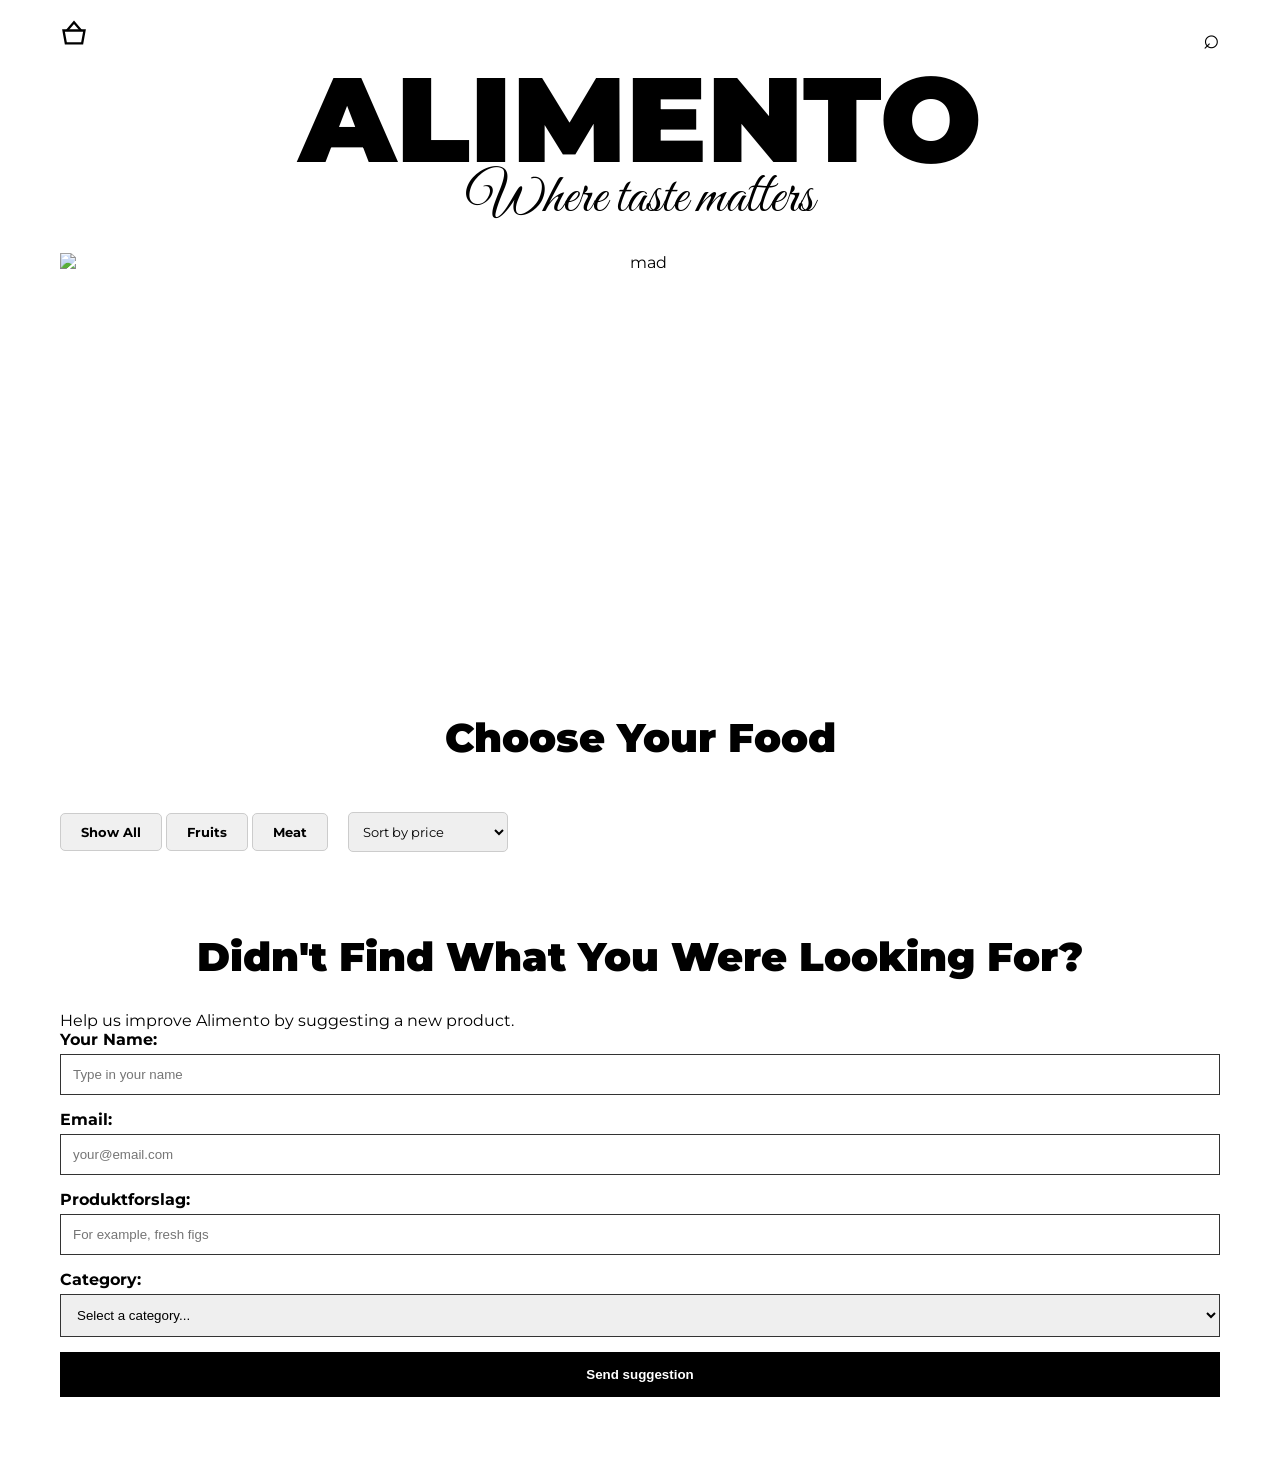
==== grocerylist.html @ 9ba91e9b "Done" ====
<!doctype html>
<html lang="da">
  <head>
    <meta charset="UTF-8" />
    <meta name="viewport" content="width=device-width, initial-scale=1.0" />
    <title>Alimento</title>

    <link rel="preconnect" href="https://fonts.googleapis.com" />
    <link rel="preconnect" href="https://fonts.gstatic.com" crossorigin />
    <link
      href="https://fonts.googleapis.com/css2?family=Great+Vibes&family=Montserrat:wght@400;700;800;900&display=swap"
      rel="stylesheet"
    />

    <link rel="stylesheet" href="productlist.css" />
    <script src="js/grocerylist.js" defer></script>
  </head>
  <body>
    <main class="app">
      <header class="top">
        <div class="icon">
          <svg viewBox="0 0 24 24">
            <path d="M6 9l6-7 6 7"></path>
            <path d="M3 9h18l-2 11H5L3 9z"></path>
          </svg>
        </div>


        <div class="icon">⌕</div>
      </header>

      <section class="hero">
        <h1><a href="index.html">ALIMENTO</a></h1>
        <h2>Where taste matters</h2>
        <img
          src="https://images.unsplash.com/photo-1547592180-85f173990554?auto=format&fit=crop&w=1200&q=80"
          alt="mad"
        />
      </section>

      <section>
        <h3>Choose Your Food</h3>

        <section
          class="controls"
          style="margin-bottom: 20px; display: flex; gap: 20px; flex-wrap: wrap"
        >
          <div class="filter-group">
            <button class="filter-btn" data-category="all">Show All</button>
            <button class="filter-btn" data-category="fruits">Fruits</button>
            <button class="filter-btn" data-category="meat">Meat</button>
          </div>

          <div class="sort-group">
            <select id="price-sort">
              <option value="default">Sort by price</option>
              <option value="low">Price: Low to High</option>
              <option value="high">Price: High to Low</option>
            </select>
          </div>
        </section>

       
</section>

        <div class="cards"></div>
      </section>

       <section class="suggestion-section">
  <h3>Didn't Find What You Were Looking For?</h3>
  <p>Help us improve Alimento by suggesting a new product.</p>

<form id="product-suggestion" action="thanks.html" method="GET">
  
  <div class="form-group">
    <label for="user-name">Your Name:</label>
    <input 
      type="text" 
      id="user-name" 
      name="fullname" 
      required 
      minlength="2" 
      placeholder="Type in your name"
    >
  </div>

  <div class="form-group">
    <label for="user-email">Email:</label>
    <input 
      type="email" 
      id="user-email" 
      name="email" 
      required 
      placeholder="your@email.com"
    >
  </div>

  <div class="form-group">
    <label for="product-name">Produktforslag:</label>
    <input 
      type="text" 
      id="product-name" 
      name="item" 
      required 
      placeholder="For example, fresh figs"
    >
  </div>

  <div class="form-group">
    <label for="category">Category:</label>
    <select id="category" name="category" required>
      <option value="">Select a category...</option> <option value="fruits">Fruits & vegetables</option>
      <option value="meat">Meat & fish</option>
      <option value="snacks">Snacks</option>
      <option value="nonfood">Drinks</option>
    </select>
  </div>

  <button type="submit" class="submit-btn">Send suggestion</button>
</form>
    </main>
  </body>
</html>
---- productlist.css ----
* {
  margin: 0;
  padding: 0;
  box-sizing: border-box;
}

.card {
  width: 200px;
  background: #fff;
  border-radius: 12px;
  overflow: hidden;
  box-shadow: 0 4px 10px rgba(0, 0, 0, 0.15);
  text-align: center;
  padding-bottom: 18px;
}
.cards {
  display: grid;
  grid-template-columns: repeat(4, 1fr);
  gap: 20px; /* juster afstanden mellem kortene */
}
.cards a {
  text-decoration: none;
  color: inherit;
}
.card img {
  width: 100%;
  height: 140px;
  object-fit: cover;
  display: block;
}

.card p {
  margin-top: 20px;
  font-size: 20px;
  font-weight: 700;
  padding: 0 10px;
}

body {
  background: #fff;
  font-family: "Montserrat", sans-serif;
}

.app {
  width: 100%;
  max-width: 1400px;
  margin: 0 auto;
  padding: 20px 60px 80px;
}

.top {
  display: flex;
  justify-content: space-between;
  align-items: center;
  gap: 20px;
  margin-bottom: 10px;
}

.icon {
  font-size: 28px;
  flex-shrink: 0;
}
.icon svg {
  width: 28px;
  height: 28px;
  stroke: #000;
  fill: none;
  stroke-width: 2;
  cursor: pointer;
}
.menu {
  display: flex;
  justify-content: center;
  gap: 40px;
  flex-wrap: wrap;
}

.menu a {
  text-decoration: none;
  color: #000;
  font-weight: 700;
  text-transform: uppercase;
  font-size: 16px;
  position: relative;
}

.menu a::after {
  content: "";
  position: absolute;
  left: 0;
  bottom: -5px;
  width: 0;
  height: 2px;
  background: #000;
  transition: 0.3s;
}

.menu a:hover::after {
  width: 100%;
}

.hero {
  text-align: center;
}

.hero h1 {
  font-size: 120px;
  font-weight: 900;
  line-height: 0.9;
  text-decoration: none;
}

.hero h1 a {
  color: inherit;
  text-decoration: none;
}

.hero h2 {
  font-family: "Great Vibes", cursive;
  font-size: 56px;
  font-weight: 400;
  margin: -10px 0 20px;
}

.hero img {
  width: 100%;
  height: 420px;
  object-fit: cover;
  display: block;
}

h3 {
  text-align: center;
  font-size: 40px;
  font-weight: 900;
  margin: 40px 0 30px;
}

h3 span {
  font-weight: 400;
}

/* Container til knapper og dropdown */
.controls {
  display: flex;
  gap: 15px;
  align-items: center;
  padding: 20px 0;
  flex-wrap: wrap;
}

/* De enkelte filter-knapper */
.filter-btn {
  background-color: #f0f0f0;
  border: 1px solid #ccc;
  padding: 10px 20px;
  border-radius: 5px;
  cursor: pointer;
  font-family: "Montserrat", sans-serif;
  font-weight: 700;
  transition: all 0.2s ease;
}

/* Når man holder musen over knapperne (Hover) */
.filter-btn:hover {
  background-color: #000;
  color: #fff;
  border-color: #000;
}

/* Selve dropdown-menuen */
#price-sort {
  padding: 10px;
  border-radius: 5px;
  border: 1px solid #ccc;
  font-family: "Montserrat", sans-serif;
  cursor: pointer;
}

.suggestion-box {
  margin-top: 40px;
  padding: 20px;
  background: #f0f0f0;
  text-align: center;
  font-family: sans-serif; /* Eller jeres Montserrat */
}

.suggestion-box p {
  margin-bottom: 20px;
}

#product-suggestion {
  display: flex;
  flex-direction: column; /* Stabel på mobil */
  gap: 15px;
  max-width: 100%; /* Fyld bredden på mobil */
  margin: 0 auto;
}

/* Container for label + input */
.form-group {
  display: flex;
  flex-direction: column; /* Label over input på mobil */
  gap: 5px;
  text-align: left;
}

#product-suggestion label {
  font-weight: bold;
}

#product-suggestion input,
#product-suggestion select {
  padding: 12px;
  border: 1px solid #333;
  width: 100%; /* Inputs fylder gruppen */
  box-sizing: border-box; /* Vigtigt for padding */
}

/* KNAPPEN PÅ MOBIL */
#product-suggestion button {
  background: #000;
  color: #fff;
  padding: 15px;
  border: none;
  font-weight: bold;
  cursor: pointer;
  width: 100%; /* Fuld bredde på mobil er fint */
}

@media (max-width: 600px) {
  .cards {
    display: grid;
    /* 1fr betyder "brug den ledige plads" - det forhindrer dem i at blive for brede */
    grid-template-columns: 1fr 1fr;
    gap: 10px;
    padding: 10px;
    /* Dette sikrer, at hele grid'et holder sig indenfor skærmen */
    width: 100%;
    box-sizing: border-box;
  }

  .card {
    /* Fjern eventuelle faste width: 300px eller lignende! */
    width: auto;
    background: white;
    border-radius: 12px;
    padding: 10px;
    display: flex;
    flex-direction: column;
    /* Sørg for at padding ikke gør kortet bredere end de 50% */
    box-sizing: border-box;
    box-shadow: 0 4px 8px rgba(0, 0, 0, 0.1);
    height: 220px;
  }

  .card img {
    width: 100%; /* Billedet skal følge kortets bredde */
    max-height: 120px; /* Juster denne ned, hvis kortene føles for lange */
    object-fit: contain;
  }
  .card p {
    font-size: 14px;
  }
  .hero h1 {
    font-size: 48px;
    line-height: 1;
    text-decoration: none;
  }
  .hero h1 a {
    color: inherit;
    text-decoration: none;
  }
  .hero h2 {
    font-size: 28px;
    margin: 0 0 14px;
  }

  .hero img {
    height: 220px;
  }

  h3 {
    font-size: 24px;
    margin: 30px 0 20px;
  }
  .controls {
    flex-direction: column;
    align-items: flex-start;
  }
  .form-group {
    flex-direction: row; /* På linje! */
    align-items: center; /* Centreret vertikalt */
    justify-content: flex-end; /* Skub mod højre */
  }

  /* Fast bredde til labels så inputs flugter */
  #product-suggestion label {
    width: 120px; /* Juster denne hvis nødvendigt */
    margin-right: 15px;
    text-align: right;
  }

  /* Inputs får fast bredde så de flugter */
  #product-suggestion input,
  #product-suggestion select {
    width: 300px; /* Juster denne */
  }

  /* KNAPPEN PÅ DESKTOP (Fixer "for lang") */
  #product-suggestion button {
    width: auto; /* Ikke 100% */
    padding: 12px 30px; /* Lidt smallere */
    align-self: flex-end; /* Skub helt til højre foran inputs */
    margin-right: 0;
  }
}
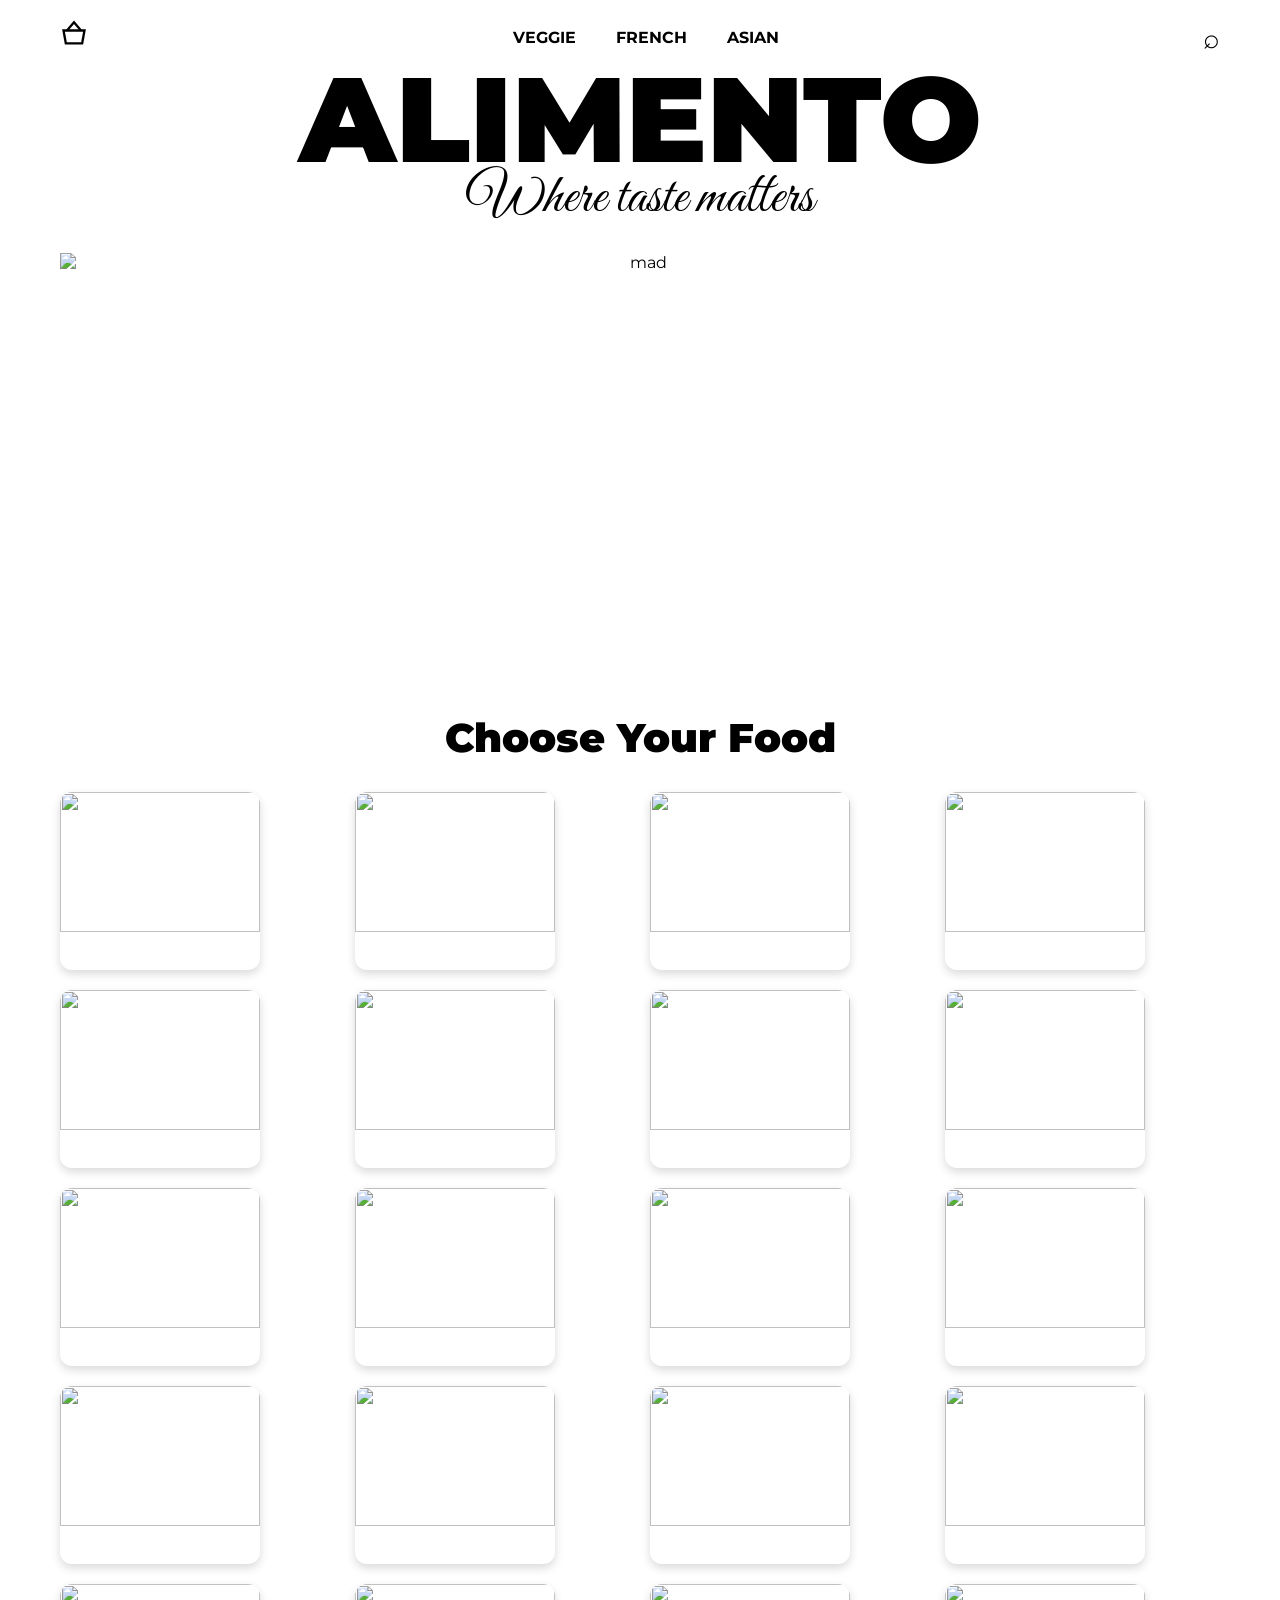
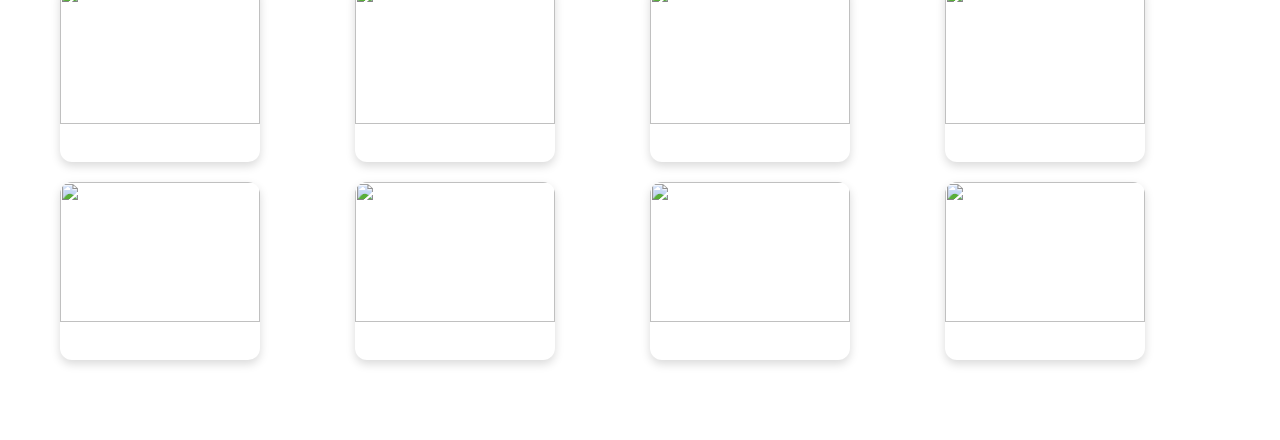
==== commit c7fd4802: "Merge pull request #7 from dollerups-disciple/JS Lavet JS" ====
--- a/grocerylist.html
+++ b/grocerylist.html
@@ -25,6 +25,11 @@
           </svg>
         </div>
 
+        <nav class="menu">
+          <a href="veggie.html">Veggie</a>
+          <a href="french.html">French</a>
+          <a href="asian.html">Asian</a>
+        </nav>
 
         <div class="icon">⌕</div>
       </header>
@@ -40,84 +45,132 @@
 
       <section>
         <h3>Choose Your Food</h3>
-
-        <section
-          class="controls"
-          style="margin-bottom: 20px; display: flex; gap: 20px; flex-wrap: wrap"
-        >
-          <div class="filter-group">
-            <button class="filter-btn" data-category="all">Show All</button>
-            <button class="filter-btn" data-category="fruits">Fruits</button>
-            <button class="filter-btn" data-category="meat">Meat</button>
-          </div>
-
-          <div class="sort-group">
-            <select id="price-sort">
-              <option value="default">Sort by price</option>
-              <option value="low">Price: Low to High</option>
-              <option value="high">Price: High to Low</option>
-            </select>
-          </div>
-        </section>
-
-       
-</section>
-
-        <div class="cards"></div>
+        <div class="cards">
+          <a href="productdetails.html">
+            <article class="card">
+              <img src="" alt="" />
+              <p></p>
+            </article>
+          </a>
+          <a href="productdetails.html">
+            <article class="card">
+              <img src="" alt="" />
+              <p></p>
+            </article>
+          </a>
+          <a href="productdetails.html">
+            <article class="card">
+              <img src="" alt="" />
+              <p></p>
+            </article>
+          </a>
+          <a href="productdetails.html">
+            <article class="card">
+              <img src="" alt="" />
+              <p></p>
+            </article>
+          </a><a href="productdetails.html">
+            <article class="card">
+              <img src="" alt="" />
+              <p></p>
+            </article>
+          </a><a href="productdetails.html">
+            <article class="card">
+              <img src="" alt="" />
+              <p></p>
+            </article>
+          </a><a href="productdetails.html">
+            <article class="card">
+              <img src="" alt="" />
+              <p></p>
+            </article>
+          </a><a href="productdetails.html">
+            <article class="card">
+              <img src="" alt="" />
+              <p></p>
+            </article>
+          </a><a href="productdetails.html">
+            <article class="card">
+              <img src="" alt="" />
+              <p></p>
+            </article>
+          </a><a href="productdetails.html">
+            <article class="card">
+              <img src="" alt="" />
+              <p></p>
+            </article>
+          </a><a href="productdetails.html">
+            <article class="card">
+              <img src="" alt="" />
+              <p></p>
+            </article>
+          </a><a href="productdetails.html">
+            <article class="card">
+              <img src="" alt="" />
+              <p></p>
+            </article>
+          </a><a href="productdetails.html">
+            <article class="card">
+              <img src="" alt="" />
+              <p></p>
+            </article>
+          </a><a href="productdetails.html">
+            <article class="card">
+              <img src="" alt="" />
+              <p></p>
+            </article>
+          </a><a href="productdetails.html">
+            <article class="card">
+              <img src="" alt="" />
+              <p></p>
+            </article>
+          </a><a href="productdetails.html">
+            <article class="card">
+              <img src="" alt="" />
+              <p></p>
+            </article>
+          </a><a href="productdetails.html">
+            <article class="card">
+              <img src="" alt="" />
+              <p></p>
+            </article>
+          </a><a href="productdetails.html">
+            <article class="card">
+              <img src="" alt="" />
+              <p></p>
+            </article>
+          </a><a href="productdetails.html">
+            <article class="card">
+              <img src="" alt="" />
+              <p></p>
+            </article>
+          </a><a href="productdetails.html">
+            <article class="card">
+              <img src="" alt="" />
+              <p></p>
+            </article>
+          </a><a href="productdetails.html">
+            <article class="card">
+              <img src="" alt="" />
+              <p></p>
+            </article>
+          </a><a href="productdetails.html">
+            <article class="card">
+              <img src="" alt="" />
+              <p></p>
+            </article>
+          </a><a href="productdetails.html">
+            <article class="card">
+              <img src="" alt="" />
+              <p></p>
+            </article>
+          </a><a href="productdetails.html">
+            <article class="card">
+              <img src="" alt="" />
+              <p></p>
+            </article>
+        </div>
       </section>
-
-       <section class="suggestion-section">
-  <h3>Didn't Find What You Were Looking For?</h3>
-  <p>Help us improve Alimento by suggesting a new product.</p>
-
-<form id="product-suggestion" action="thanks.html" method="GET">
-  
-  <div class="form-group">
-    <label for="user-name">Your Name:</label>
-    <input 
-      type="text" 
-      id="user-name" 
-      name="fullname" 
-      required 
-      minlength="2" 
-      placeholder="Type in your name"
-    >
-  </div>
-
-  <div class="form-group">
-    <label for="user-email">Email:</label>
-    <input 
-      type="email" 
-      id="user-email" 
-      name="email" 
-      required 
-      placeholder="your@email.com"
-    >
-  </div>
-
-  <div class="form-group">
-    <label for="product-name">Produktforslag:</label>
-    <input 
-      type="text" 
-      id="product-name" 
-      name="item" 
-      required 
-      placeholder="For example, fresh figs"
-    >
-  </div>
-
-  <div class="form-group">
-    <label for="category">Category:</label>
-    <select id="category" name="category" required>
-      <option value="">Select a category...</option> <option value="fruits">Fruits & vegetables</option>
-      <option value="meat">Meat & fish</option>
-      <option value="snacks">Snacks</option>
-      <option value="nonfood">Drinks</option>
-    </select>
-  </div>
-
-  <button type="submit" class="submit-btn">Send suggestion</button>
-</form>
     </main>
   </body>
 </html>
--- a/productlist.css
+++ b/productlist.css
@@ -140,94 +140,6 @@
   font-weight: 400;
 }
 
-/* Container til knapper og dropdown */
-.controls {
-  display: flex;
-  gap: 15px;
-  align-items: center;
-  padding: 20px 0;
-  flex-wrap: wrap;
-}
-
-/* De enkelte filter-knapper */
-.filter-btn {
-  background-color: #f0f0f0;
-  border: 1px solid #ccc;
-  padding: 10px 20px;
-  border-radius: 5px;
-  cursor: pointer;
-  font-family: "Montserrat", sans-serif;
-  font-weight: 700;
-  transition: all 0.2s ease;
-}
-
-/* Når man holder musen over knapperne (Hover) */
-.filter-btn:hover {
-  background-color: #000;
-  color: #fff;
-  border-color: #000;
-}
-
-/* Selve dropdown-menuen */
-#price-sort {
-  padding: 10px;
-  border-radius: 5px;
-  border: 1px solid #ccc;
-  font-family: "Montserrat", sans-serif;
-  cursor: pointer;
-}
-
-.suggestion-box {
-  margin-top: 40px;
-  padding: 20px;
-  background: #f0f0f0;
-  text-align: center;
-  font-family: sans-serif; /* Eller jeres Montserrat */
-}
-
-.suggestion-box p {
-  margin-bottom: 20px;
-}
-
-#product-suggestion {
-  display: flex;
-  flex-direction: column; /* Stabel på mobil */
-  gap: 15px;
-  max-width: 100%; /* Fyld bredden på mobil */
-  margin: 0 auto;
-}
-
-/* Container for label + input */
-.form-group {
-  display: flex;
-  flex-direction: column; /* Label over input på mobil */
-  gap: 5px;
-  text-align: left;
-}
-
-#product-suggestion label {
-  font-weight: bold;
-}
-
-#product-suggestion input,
-#product-suggestion select {
-  padding: 12px;
-  border: 1px solid #333;
-  width: 100%; /* Inputs fylder gruppen */
-  box-sizing: border-box; /* Vigtigt for padding */
-}
-
-/* KNAPPEN PÅ MOBIL */
-#product-suggestion button {
-  background: #000;
-  color: #fff;
-  padding: 15px;
-  border: none;
-  font-weight: bold;
-  cursor: pointer;
-  width: 100%; /* Fuld bredde på mobil er fint */
-}
-
 @media (max-width: 600px) {
   .cards {
     display: grid;
@@ -284,34 +196,4 @@
     font-size: 24px;
     margin: 30px 0 20px;
   }
-  .controls {
-    flex-direction: column;
-    align-items: flex-start;
-  }
-  .form-group {
-    flex-direction: row; /* På linje! */
-    align-items: center; /* Centreret vertikalt */
-    justify-content: flex-end; /* Skub mod højre */
-  }
-
-  /* Fast bredde til labels så inputs flugter */
-  #product-suggestion label {
-    width: 120px; /* Juster denne hvis nødvendigt */
-    margin-right: 15px;
-    text-align: right;
-  }
-
-  /* Inputs får fast bredde så de flugter */
-  #product-suggestion input,
-  #product-suggestion select {
-    width: 300px; /* Juster denne */
-  }
-
-  /* KNAPPEN PÅ DESKTOP (Fixer "for lang") */
-  #product-suggestion button {
-    width: auto; /* Ikke 100% */
-    padding: 12px 30px; /* Lidt smallere */
-    align-self: flex-end; /* Skub helt til højre foran inputs */
-    margin-right: 0;
-  }
 }
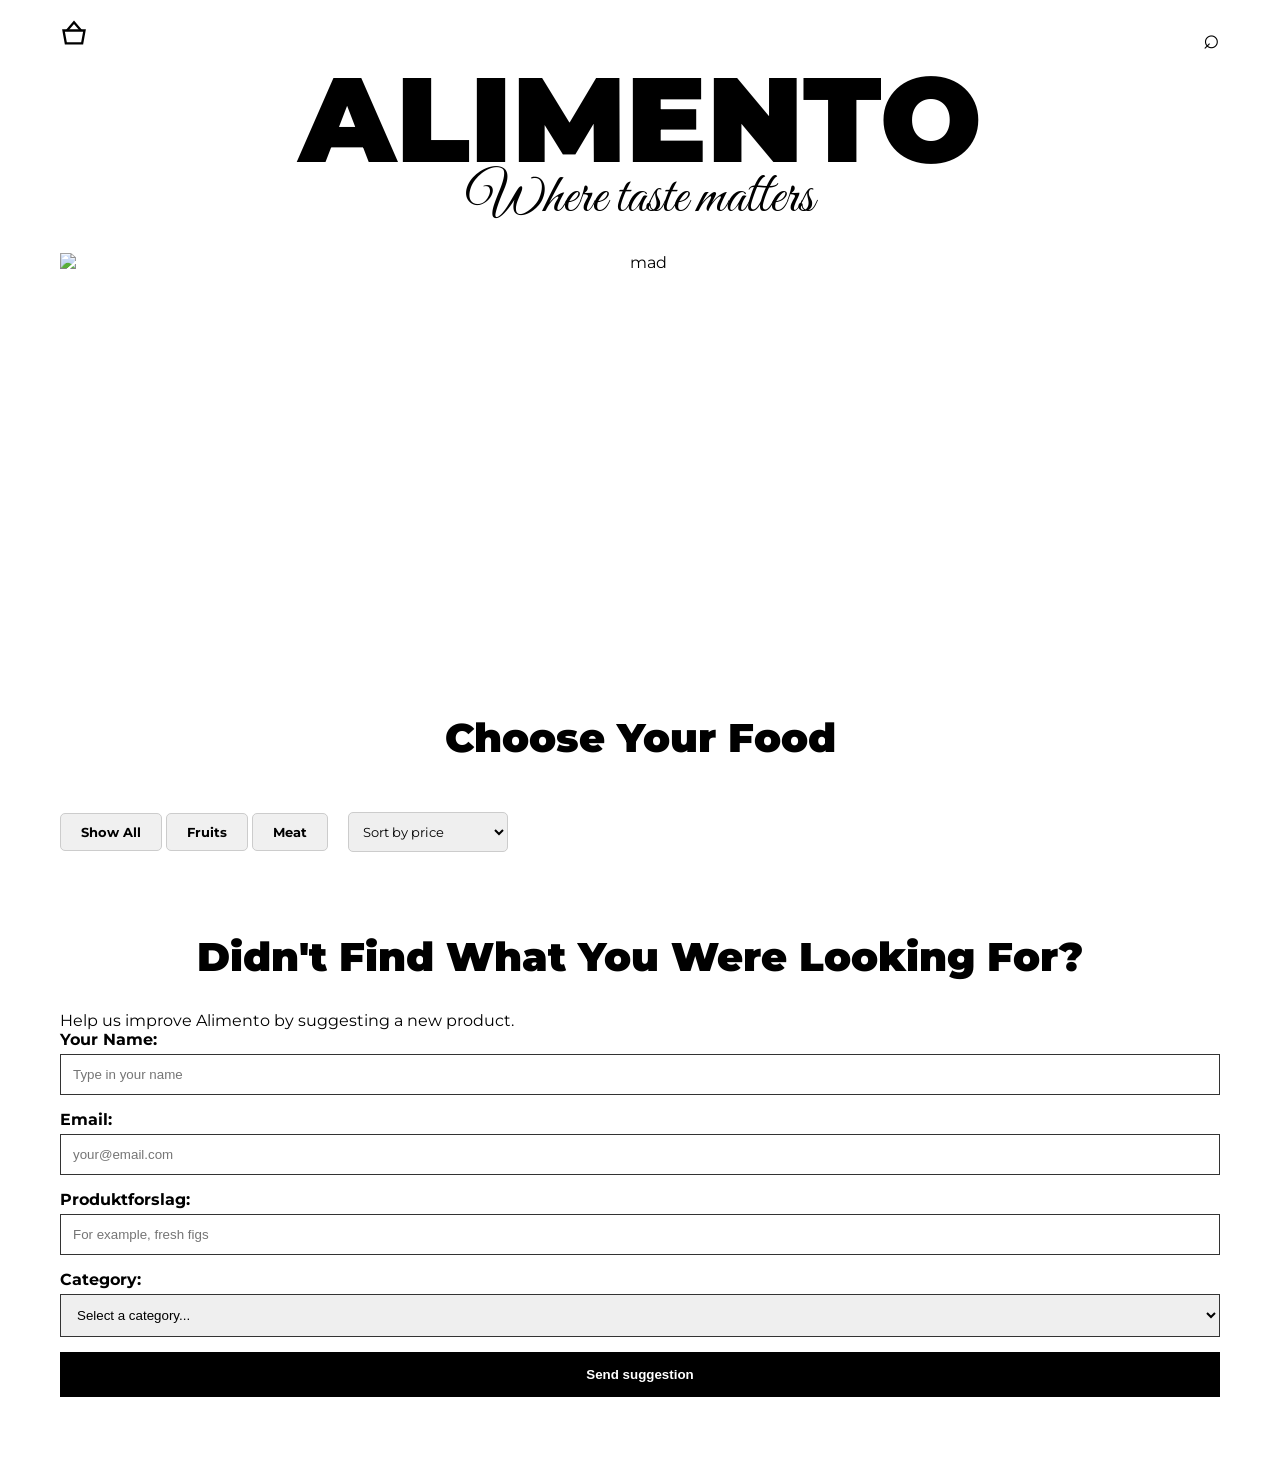
==== commit e3a76006: "Merge pull request #8 from dollerups-disciple/JS Lavet JS" ====
--- a/grocerylist.html
+++ b/grocerylist.html
@@ -25,11 +25,6 @@
           </svg>
         </div>
 
-        <nav class="menu">
-          <a href="veggie.html">Veggie</a>
-          <a href="french.html">French</a>
-          <a href="asian.html">Asian</a>
-        </nav>
 
         <div class="icon">⌕</div>
       </header>
@@ -45,132 +40,84 @@
 
       <section>
         <h3>Choose Your Food</h3>
-        <div class="cards">
-          <a href="productdetails.html">
-            <article class="card">
-              <img src="" alt="" />
-              <p></p>
-            </article>
-          </a>
-          <a href="productdetails.html">
-            <article class="card">
-              <img src="" alt="" />
-              <p></p>
-            </article>
-          </a>
-          <a href="productdetails.html">
-            <article class="card">
-              <img src="" alt="" />
-              <p></p>
-            </article>
-          </a>
-          <a href="productdetails.html">
-            <article class="card">
-              <img src="" alt="" />
-              <p></p>
-            </article>
-          </a><a href="productdetails.html">
-            <article class="card">
-              <img src="" alt="" />
-              <p></p>
-            </article>
-          </a><a href="productdetails.html">
-            <article class="card">
-              <img src="" alt="" />
-              <p></p>
-            </article>
-          </a><a href="productdetails.html">
-            <article class="card">
-              <img src="" alt="" />
-              <p></p>
-            </article>
-          </a><a href="productdetails.html">
-            <article class="card">
-              <img src="" alt="" />
-              <p></p>
-            </article>
-          </a><a href="productdetails.html">
-            <article class="card">
-              <img src="" alt="" />
-              <p></p>
-            </article>
-          </a><a href="productdetails.html">
-            <article class="card">
-              <img src="" alt="" />
-              <p></p>
-            </article>
-          </a><a href="productdetails.html">
-            <article class="card">
-              <img src="" alt="" />
-              <p></p>
-            </article>
-          </a><a href="productdetails.html">
-            <article class="card">
-              <img src="" alt="" />
-              <p></p>
-            </article>
-          </a><a href="productdetails.html">
-            <article class="card">
-              <img src="" alt="" />
-              <p></p>
-            </article>
-          </a><a href="productdetails.html">
-            <article class="card">
-              <img src="" alt="" />
-              <p></p>
-            </article>
-          </a><a href="productdetails.html">
-            <article class="card">
-              <img src="" alt="" />
-              <p></p>
-            </article>
-          </a><a href="productdetails.html">
-            <article class="card">
-              <img src="" alt="" />
-              <p></p>
-            </article>
-          </a><a href="productdetails.html">
-            <article class="card">
-              <img src="" alt="" />
-              <p></p>
-            </article>
-          </a><a href="productdetails.html">
-            <article class="card">
-              <img src="" alt="" />
-              <p></p>
-            </article>
-          </a><a href="productdetails.html">
-            <article class="card">
-              <img src="" alt="" />
-              <p></p>
-            </article>
-          </a><a href="productdetails.html">
-            <article class="card">
-              <img src="" alt="" />
-              <p></p>
-            </article>
-          </a><a href="productdetails.html">
-            <article class="card">
-              <img src="" alt="" />
-              <p></p>
-            </article>
-          </a><a href="productdetails.html">
-            <article class="card">
-              <img src="" alt="" />
-              <p></p>
-            </article>
-          </a><a href="productdetails.html">
-            <article class="card">
-              <img src="" alt="" />
-              <p></p>
-            </article>
-          </a><a href="productdetails.html">
-            <article class="card">
-              <img src="" alt="" />
-              <p></p>
-            </article>
-        </div>
+
+        <section
+          class="controls"
+          style="margin-bottom: 20px; display: flex; gap: 20px; flex-wrap: wrap"
+        >
+          <div class="filter-group">
+            <button class="filter-btn" data-category="all">Show All</button>
+            <button class="filter-btn" data-category="fruits">Fruits</button>
+            <button class="filter-btn" data-category="meat">Meat</button>
+          </div>
+
+          <div class="sort-group">
+            <select id="price-sort">
+              <option value="default">Sort by price</option>
+              <option value="low">Price: Low to High</option>
+              <option value="high">Price: High to Low</option>
+            </select>
+          </div>
+        </section>
+
+       
+</section>
+
+        <div class="cards"></div>
       </section>
+
+       <section class="suggestion-section">
+  <h3>Didn't Find What You Were Looking For?</h3>
+  <p>Help us improve Alimento by suggesting a new product.</p>
+
+<form id="product-suggestion" action="thanks.html" method="GET">
+  
+  <div class="form-group">
+    <label for="user-name">Your Name:</label>
+    <input 
+      type="text" 
+      id="user-name" 
+      name="fullname" 
+      required 
+      minlength="2" 
+      placeholder="Type in your name"
+    >
+  </div>
+
+  <div class="form-group">
+    <label for="user-email">Email:</label>
+    <input 
+      type="email" 
+      id="user-email" 
+      name="email" 
+      required 
+      placeholder="your@email.com"
+    >
+  </div>
+
+  <div class="form-group">
+    <label for="product-name">Produktforslag:</label>
+    <input 
+      type="text" 
+      id="product-name" 
+      name="item" 
+      required 
+      placeholder="For example, fresh figs"
+    >
+  </div>
+
+  <div class="form-group">
+    <label for="category">Category:</label>
+    <select id="category" name="category" required>
+      <option value="">Select a category...</option> <option value="fruits">Fruits & vegetables</option>
+      <option value="meat">Meat & fish</option>
+      <option value="snacks">Snacks</option>
+      <option value="nonfood">Drinks</option>
+    </select>
+  </div>
+
+  <button type="submit" class="submit-btn">Send suggestion</button>
+</form>
     </main>
   </body>
 </html>
--- a/productlist.css
+++ b/productlist.css
@@ -138,6 +138,94 @@
 
 h3 span {
   font-weight: 400;
+}
+
+/* Container til knapper og dropdown */
+.controls {
+  display: flex;
+  gap: 15px;
+  align-items: center;
+  padding: 20px 0;
+  flex-wrap: wrap;
+}
+
+/* De enkelte filter-knapper */
+.filter-btn {
+  background-color: #f0f0f0;
+  border: 1px solid #ccc;
+  padding: 10px 20px;
+  border-radius: 5px;
+  cursor: pointer;
+  font-family: "Montserrat", sans-serif;
+  font-weight: 700;
+  transition: all 0.2s ease;
+}
+
+/* Når man holder musen over knapperne (Hover) */
+.filter-btn:hover {
+  background-color: #000;
+  color: #fff;
+  border-color: #000;
+}
+
+/* Selve dropdown-menuen */
+#price-sort {
+  padding: 10px;
+  border-radius: 5px;
+  border: 1px solid #ccc;
+  font-family: "Montserrat", sans-serif;
+  cursor: pointer;
+}
+
+.suggestion-box {
+  margin-top: 40px;
+  padding: 20px;
+  background: #f0f0f0;
+  text-align: center;
+  font-family: sans-serif; /* Eller jeres Montserrat */
+}
+
+.suggestion-box p {
+  margin-bottom: 20px;
+}
+
+#product-suggestion {
+  display: flex;
+  flex-direction: column; /* Stabel på mobil */
+  gap: 15px;
+  max-width: 100%; /* Fyld bredden på mobil */
+  margin: 0 auto;
+}
+
+/* Container for label + input */
+.form-group {
+  display: flex;
+  flex-direction: column; /* Label over input på mobil */
+  gap: 5px;
+  text-align: left;
+}
+
+#product-suggestion label {
+  font-weight: bold;
+}
+
+#product-suggestion input,
+#product-suggestion select {
+  padding: 12px;
+  border: 1px solid #333;
+  width: 100%; /* Inputs fylder gruppen */
+  box-sizing: border-box; /* Vigtigt for padding */
+}
+
+/* KNAPPEN PÅ MOBIL */
+#product-suggestion button {
+  background: #000;
+  color: #fff;
+  padding: 15px;
+  border: none;
+  font-weight: bold;
+  cursor: pointer;
+  width: 100%; /* Fuld bredde på mobil er fint */
 }
 
 @media (max-width: 600px) {
@@ -196,4 +284,34 @@
     font-size: 24px;
     margin: 30px 0 20px;
   }
-}
+  .controls {
+    flex-direction: column;
+    align-items: flex-start;
+  }
+  .form-group {
+    flex-direction: row; /* På linje! */
+    align-items: center; /* Centreret vertikalt */
+    justify-content: flex-end; /* Skub mod højre */
+  }
+
+  /* Fast bredde til labels så inputs flugter */
+  #product-suggestion label {
+    width: 120px; /* Juster denne hvis nødvendigt */
+    margin-right: 15px;
+    text-align: right;
+  }
+
+  /* Inputs får fast bredde så de flugter */
+  #product-suggestion input,
+  #product-suggestion select {
+    width: 300px; /* Juster denne */
+  }
+
+  /* KNAPPEN PÅ DESKTOP (Fixer "for lang") */
+  #product-suggestion button {
+    width: auto; /* Ikke 100% */
+    padding: 12px 30px; /* Lidt smallere */
+    align-self: flex-end; /* Skub helt til højre foran inputs */
+    margin-right: 0;
+  }
+}
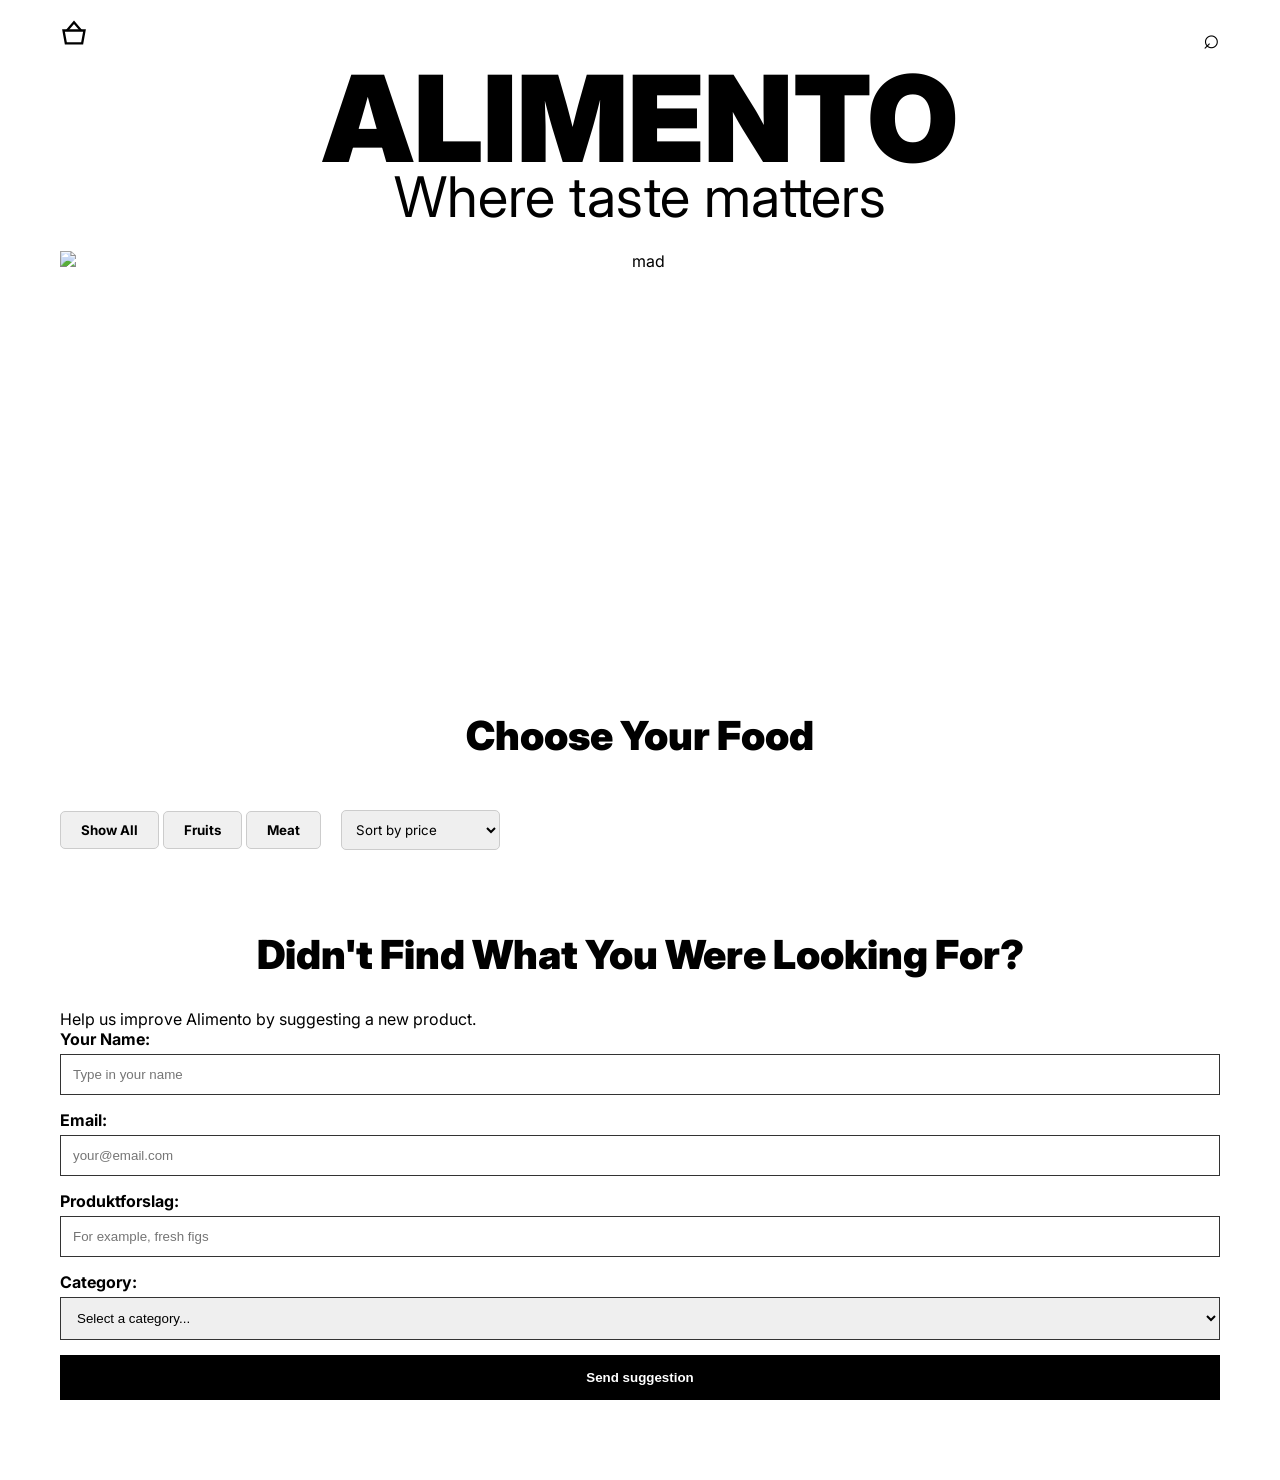
==== commit 98134ab1: "Tilføjet fonte" ====
--- a/grocerylist.html
+++ b/grocerylist.html
@@ -7,6 +7,9 @@
 
     <link rel="preconnect" href="https://fonts.googleapis.com" />
     <link rel="preconnect" href="https://fonts.gstatic.com" crossorigin />
+    <link rel="preconnect" href="https://fonts.googleapis.com">
+<link rel="preconnect" href="https://fonts.gstatic.com" crossorigin>
+<link href="https://fonts.googleapis.com/css2?family=Inter:ital,opsz,wght@0,14..32,100..900;1,14..32,100..900&display=swap" rel="stylesheet">
     <link
       href="https://fonts.googleapis.com/css2?family=Great+Vibes&family=Montserrat:wght@400;700;800;900&display=swap"
       rel="stylesheet"
--- a/productlist.css
+++ b/productlist.css
@@ -38,7 +38,7 @@
 
 body {
   background: #fff;
-  font-family: "Montserrat", sans-serif;
+  font-family: "Inter", sans-serif;
 }
 
 .app {
@@ -116,7 +116,7 @@
 }
 
 .hero h2 {
-  font-family: "Great Vibes", cursive;
+  font-family: "Inter", sans-serif;
   font-size: 56px;
   font-weight: 400;
   margin: -10px 0 20px;
@@ -156,7 +156,7 @@
   padding: 10px 20px;
   border-radius: 5px;
   cursor: pointer;
-  font-family: "Montserrat", sans-serif;
+  font-family: "Inter", sans-serif;
   font-weight: 700;
   transition: all 0.2s ease;
 }
@@ -173,7 +173,7 @@
   padding: 10px;
   border-radius: 5px;
   border: 1px solid #ccc;
-  font-family: "Montserrat", sans-serif;
+  font-family: "Inter", sans-serif;
   cursor: pointer;
 }
 
@@ -182,7 +182,7 @@
   padding: 20px;
   background: #f0f0f0;
   text-align: center;
-  font-family: sans-serif; /* Eller jeres Montserrat */
+  font-family: "Inter", sans-serif;
 }
 
 .suggestion-box p {
